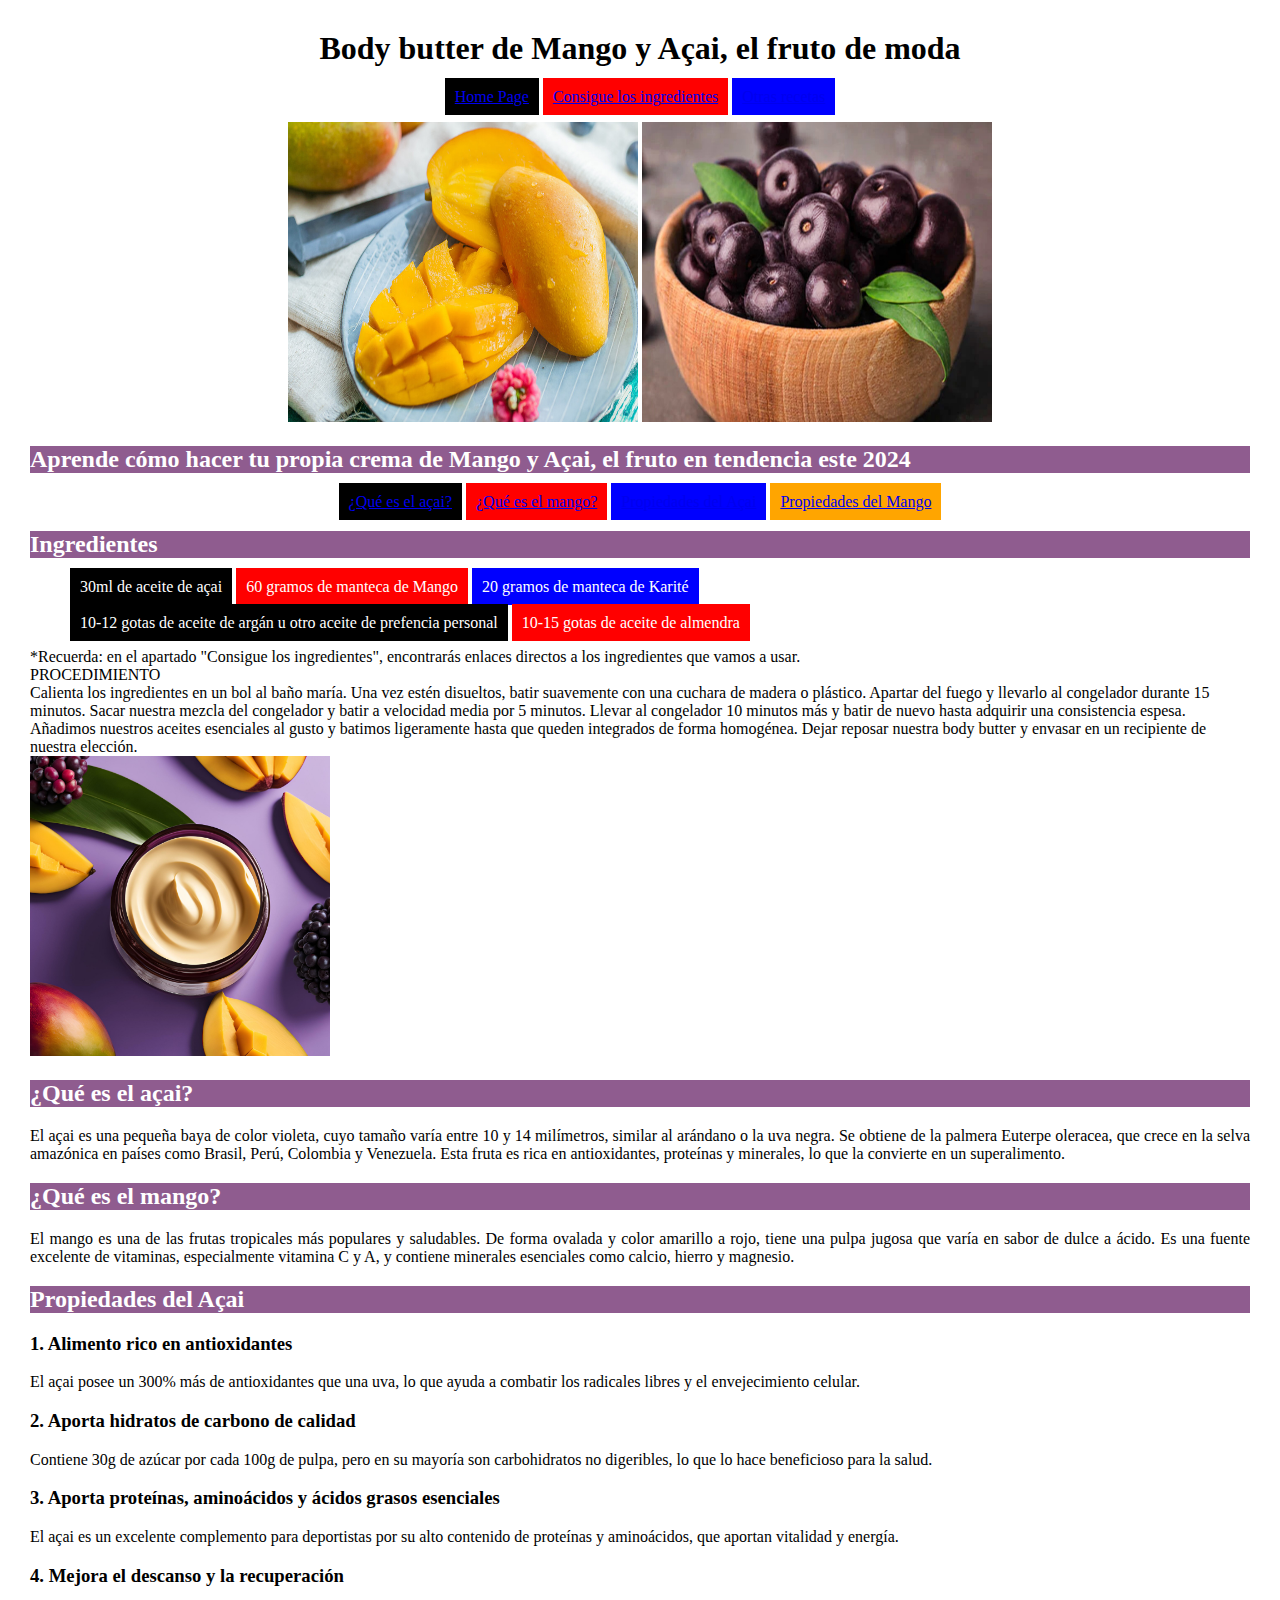
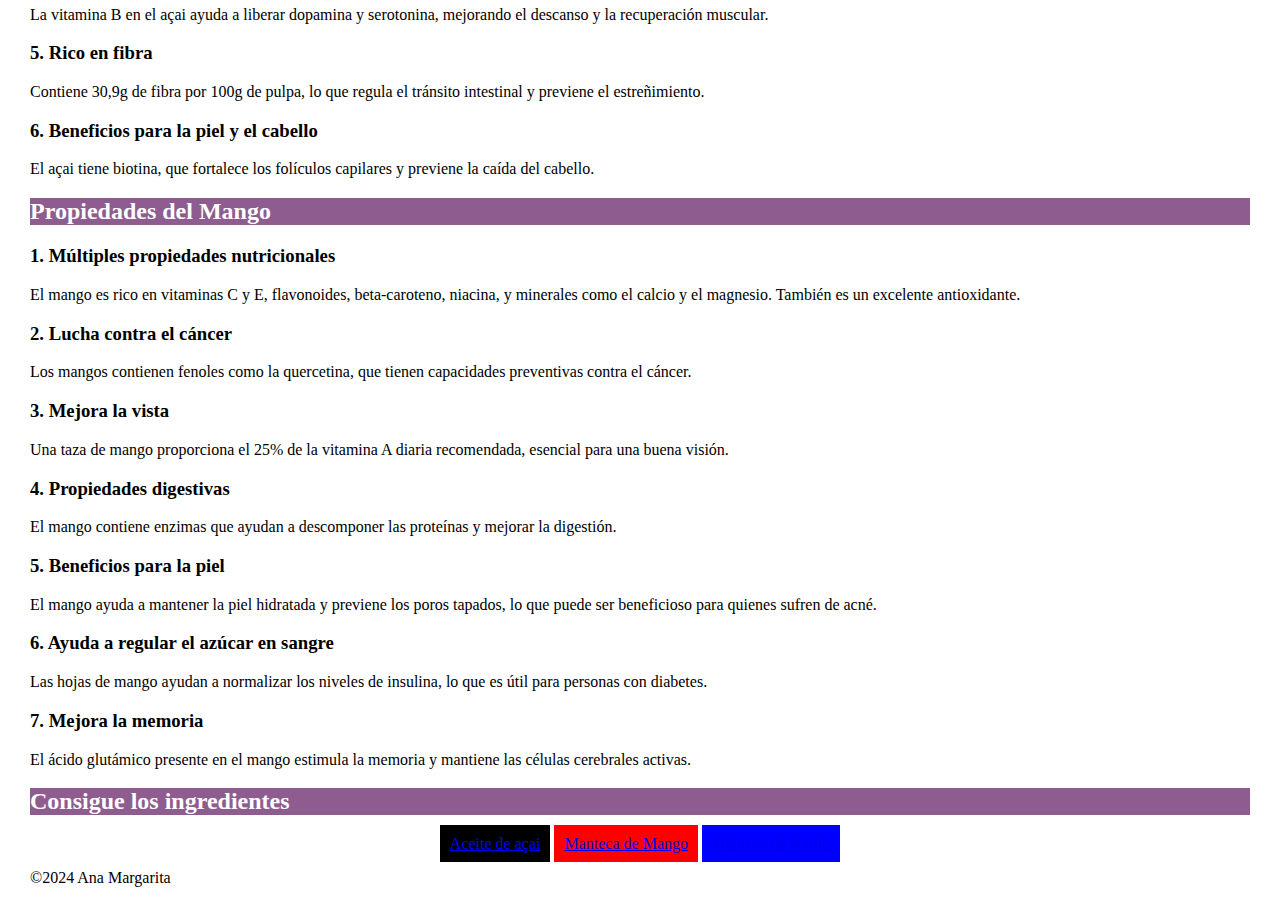
==== Index.html @ eb84a8ab "Add files via upload" ====
<!DOCTYPE html>
<html lang="es">

<head>
    <meta charset="UTF-8">
    <meta name="viewport" content="width=device-width, initial-scale=1.0">
    <title>Body butter de Mango y Açai</title>
    <meta name="keywords" content="Cremas naturales, mango, açai, cuidado de la piel">
    <meta name="description" content="Aprende cómo hacer tu propia crema de Mango y Açai, el fruto en tendencia este 2024">
    <link rel="canonical" href="https://anittaaroque.github.io">
    <link rel="stylesheet" href="styleacai.css">
    <link rel="icon" href="acai.png" type="image/png">
    <link href="https://fonts.googleapis.com/css2?family=Lato:ital,wght@0,100;0,300;0,400;0,700;0,900;1,100;1,300;1,400;1,700;1,900&family=Titan+One&display=swap" rel="stylesheet">
</head>

<body>
    <header>
        <h1>Body butter de Mango y Açai, el fruto de moda</h1>
        <nav>
            <ol id="banner">
                <li><a href="https://anittaaroque.github.io">Home Page</a></li>
                <li><a href="#enlaces-ingredientes">Consigue los ingredientes</a></li>
                <li><a href="https://www.jabonariumshop.com/lapotingueria/como-crear-tu-propia-crema-casera-desde-cero" target="_blank">Otras recetas</a></li>
                
            </ol>
        </nav>
    </header>
    <main>
    
    <figure>
        <img src="./Imagenes/mangui.jpg" alt="Mango cortado" class="mangui">
        <img src="./Imagenes/acai1.jpg" alt="Bol de açai" class="bolacai">
    </figure>

    <h2>Aprende cómo hacer tu propia crema de Mango y Açai, el fruto en tendencia este 2024</h2>
    <nav>
        <ol>
            <li><a href="#acai">¿Qué es el açai?</a></li>
            <li><a href="#mango">¿Qué es el mango?</a></li>
            <li><a href="#propiedades-açai">Propiedades del Açai</a></li>
            <li><a href="#propiedades-mango">Propiedades del Mango</a></li>
        </ol>
    </nav>
     <div id="texto-fotitos">
        <section>
            <article>
                <h2>Ingredientes</h2>
              
                <ul>
                    <li>30ml de aceite de açai</li>
                    <li>60 gramos de manteca de Mango</li>
                    <li>20 gramos de manteca de Karité</li>
                    <p>Opcional</p>
                    <li>10-12 gotas de aceite de argán u otro aceite de prefencia personal</li>
                    <li>10-15 gotas de aceite de almendra</li>
                   </ul>
                   <p>*Recuerda: en el apartado "Consigue los ingredientes", encontrarás enlaces directos a los ingredientes que vamos a usar.</p>
                    <p>PROCEDIMIENTO</p>
                    
                    Calienta los ingredientes en un bol al baño maría.
                    Una vez estén disueltos, batir suavemente con una cuchara de madera o plástico. Apartar del fuego y llevarlo al congelador durante 15 minutos.
                    Sacar nuestra mezcla del congelador y batir a velocidad media por 5 minutos. Llevar al congelador 10 minutos más y batir de nuevo hasta adquirir una consistencia espesa.

                    Añadimos nuestros aceites esenciales al gusto y batimos ligeramente hasta que queden integrados de forma homogénea. Dejar reposar nuestra body butter y envasar en un recipiente de nuestra elección.</p>
            </article>
        </section>
    </div>
    <div id="ejemplo">
            <img src="./Imagenes/acaiftmango.png" alt="Crema de açai y mango" class="mangoftacai">
    </div>
        <section id="acai">
            <article>
                <h2>¿Qué es el açai?</h2>
                <p>El açai es una pequeña baya de color violeta, cuyo tamaño varía entre 10 y 14 milímetros, similar al arándano o la uva negra. Se obtiene de la palmera Euterpe oleracea, que crece en la selva amazónica en países como Brasil, Perú, Colombia y Venezuela. Esta fruta es rica en antioxidantes, proteínas y minerales, lo que la convierte en un superalimento.</p>
            </article>
        </section>
        <section id="mango">
            <article>
                <h2>¿Qué es el mango?</h2>
                <p>El mango es una de las frutas tropicales más populares y saludables. De forma ovalada y color amarillo a rojo, tiene una pulpa jugosa que varía en sabor de dulce a ácido. Es una fuente excelente de vitaminas, especialmente vitamina C y A, y contiene minerales esenciales como calcio, hierro y magnesio.</p>
            </article>
        </section>

        <section id="propiedades-açai">
            <article>
                <h2>Propiedades del Açai</h2>
                <h3>1. Alimento rico en antioxidantes</h3>
                <p>El açai posee un 300% más de antioxidantes que una uva, lo que ayuda a combatir los radicales libres y el envejecimiento celular.</p>
                <h3>2. Aporta hidratos de carbono de calidad</h3>
                <p>Contiene 30g de azúcar por cada 100g de pulpa, pero en su mayoría son carbohidratos no digeribles, lo que lo hace beneficioso para la salud.</p>
                <h3>3. Aporta proteínas, aminoácidos y ácidos grasos esenciales</h3>
                <p>El açai es un excelente complemento para deportistas por su alto contenido de proteínas y aminoácidos, que aportan vitalidad y energía.</p>
                <h3>4. Mejora el descanso y la recuperación</h3>
                <p>La vitamina B en el açai ayuda a liberar dopamina y serotonina, mejorando el descanso y la recuperación muscular.</p>
                <h3>5. Rico en fibra</h3>
                <p>Contiene 30,9g de fibra por 100g de pulpa, lo que regula el tránsito intestinal y previene el estreñimiento.</p>
                <h3>6. Beneficios para la piel y el cabello</h3>
                <p>El açai tiene biotina, que fortalece los folículos capilares y previene la caída del cabello.</p>
            </article>
        </section>
        <section id="propiedades-mango">
            <article>
                <h2>Propiedades del Mango</h2>
                <h3>1. Múltiples propiedades nutricionales</h3>
                <p>El mango es rico en vitaminas C y E, flavonoides, beta-caroteno, niacina, y minerales como el calcio y el magnesio. También es un excelente antioxidante.</p>
                <h3>2. Lucha contra el cáncer</h3>
                <p>Los mangos contienen fenoles como la quercetina, que tienen capacidades preventivas contra el cáncer.</p>
                <h3>3. Mejora la vista</h3>
                <p>Una taza de mango proporciona el 25% de la vitamina A diaria recomendada, esencial para una buena visión.</p>
                <h3>4. Propiedades digestivas</h3>
                <p>El mango contiene enzimas que ayudan a descomponer las proteínas y mejorar la digestión.</p>
                <h3>5. Beneficios para la piel</h3>
                <p>El mango ayuda a mantener la piel hidratada y previene los poros tapados, lo que puede ser beneficioso para quienes sufren de acné.</p>
                <h3>6. Ayuda a regular el azúcar en sangre</h3>
                <p>Las hojas de mango ayudan a normalizar los niveles de insulina, lo que es útil para personas con diabetes.</p>
                <h3>7. Mejora la memoria</h3>
                <p>El ácido glutámico presente en el mango estimula la memoria y mantiene las células cerebrales activas.</p>
            </article>
        </section>
        <section id="enlaces-ingredientes">
            <h2>Consigue los ingredientes</h2>
            <nav>
                <ol>
                    <li><a href="https://www.amazon.es/Aceite-Virgen-Acai-Berry-125/dp/B01BOU81P0/ref=sr_1_5?dib=eyJ2IjoiMSJ9." target="_blank">Aceite de açai</a></li>
            <li><a href="https://www.amazon.es/Mantequilla-mango-org%C3%A1nica-250-g/dp/B0849NRCWM/ref=sr_1_3?dib=eyJ2IjoiMSJ9." target="_blank">Manteca de Mango</a></li>
            <li><a href="https://www.amazon.es/Manteca-Karit%C3%A9-500g-Refinado-Natural/dp/B07G2DDDFJ/ref=sr_1_9?crid=1U6UUNY20F3YJ&dib=eyJ2IjoiMSJ9." target="_blank">Manteca de Karité</a></li>

                </ol>
            </nav>
        </section>
    </main>
    <footer>
        &copy;2024 Ana Margarita
    </footer>
</body>
</html>
---- styleacai.css ----
h1{
    text-align:center;
}
h2{
    
    color: rgb(255, 255, 255);
    background-color: rgb(143, 92, 143);
}
ol{
    text-align: center;
    width: 100%;
    padding: 0%;
   
}
body
li{
    list-style: none;
    display: inline;
    color: white;
    text-align: center;
    background-color: black;
    padding: 10px;
}

li+li{
    background-color: red;
}
li+li+li{
    background-color: blue;
}
li+li+li+li{
    background-color: orange;
}
p{
    text-align: justify;
    margin: auto;
}
.mangoftacai{
    width: 300px;
    height: 300px;
    
}
.bolacai{
    width:350px;
    height:300px;
}
.mangui{
    width: 350px;
    height: 300px;
}
figure{
    text-align: center;
}
body{
    margin: 30px;
}
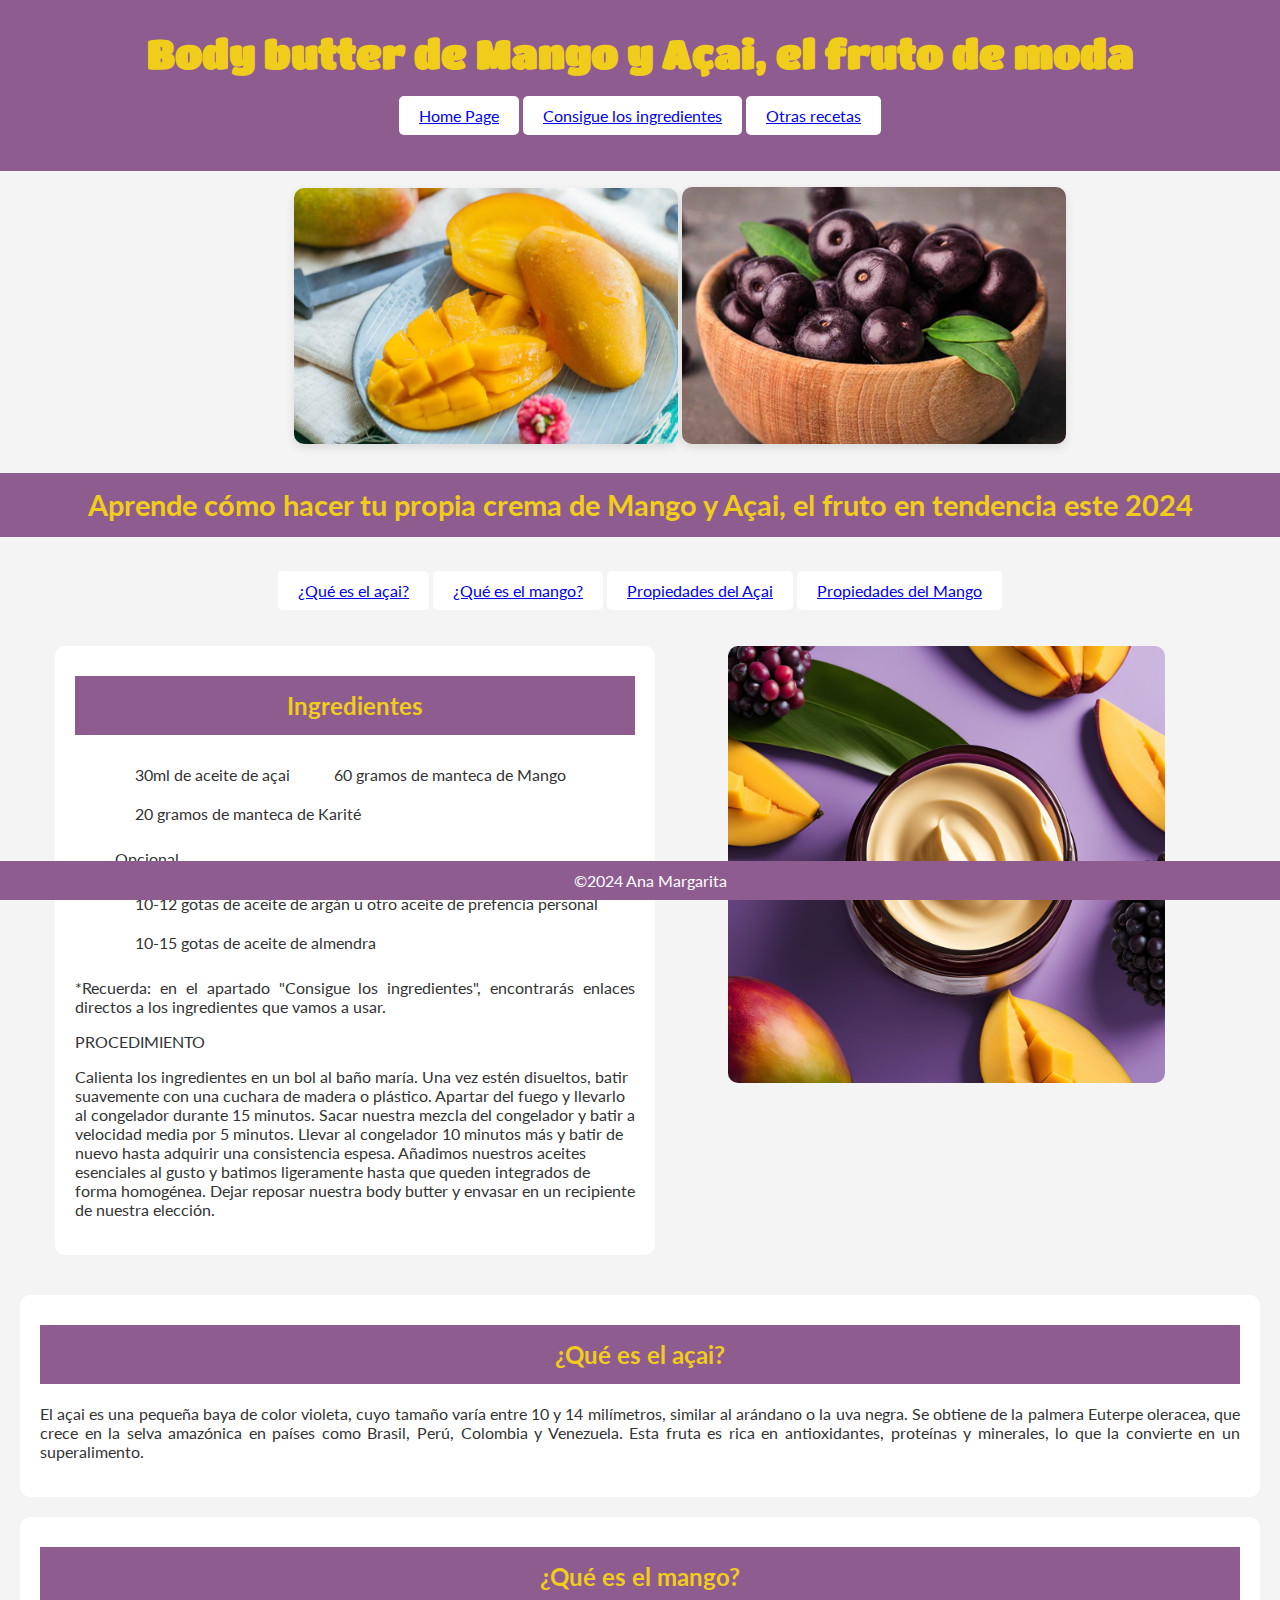
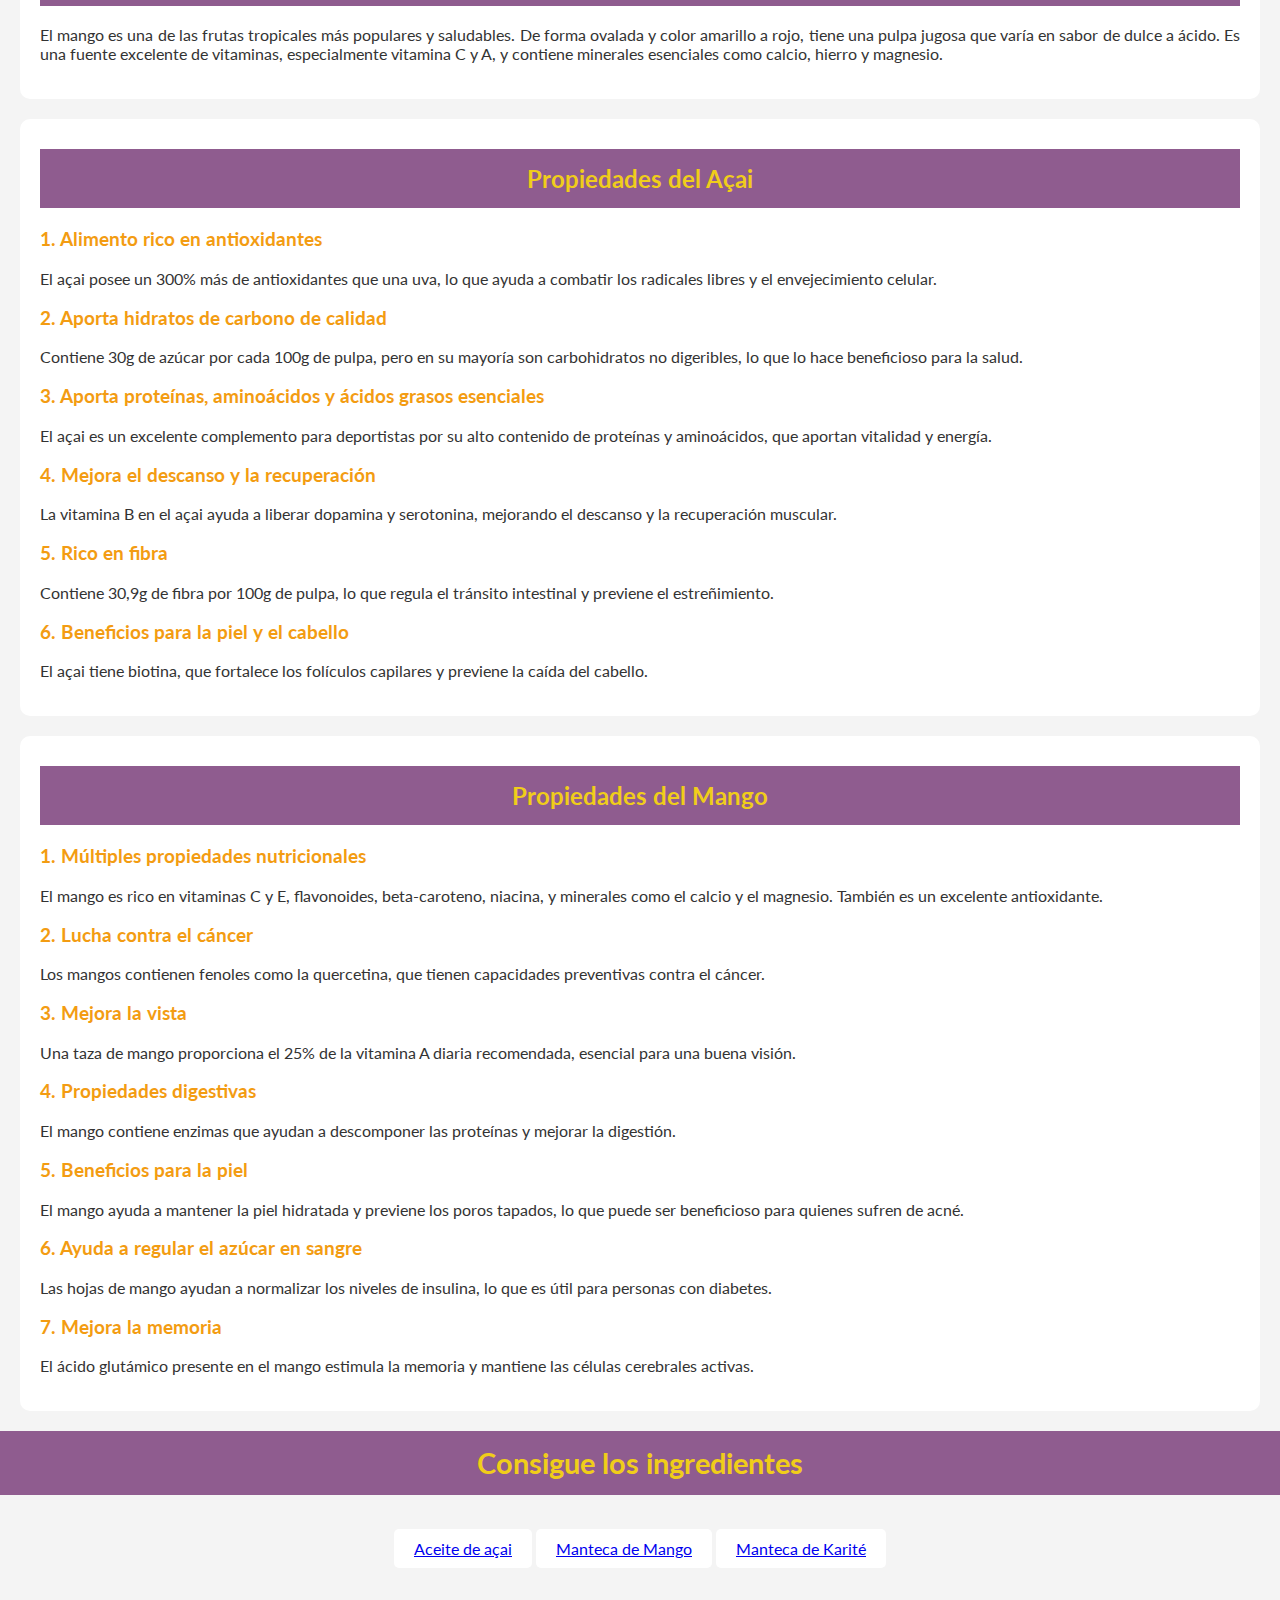
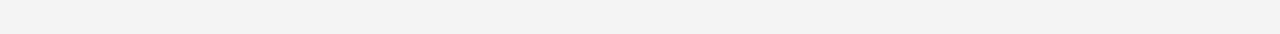
==== commit 4f117f4f: "Add files via upload" ====
--- a/Index.html
+++ b/Index.html
@@ -9,7 +9,7 @@
     <meta name="description" content="Aprende cómo hacer tu propia crema de Mango y Açai, el fruto en tendencia este 2024">
     <link rel="canonical" href="https://anittaaroque.github.io">
     <link rel="stylesheet" href="styleacai.css">
-    <link rel="icon" href="acai.png" type="image/png">
+    <link rel="icon" href="./Imagenes/acaifttmango.png" type="image/png">
     <link href="https://fonts.googleapis.com/css2?family=Lato:ital,wght@0,100;0,300;0,400;0,700;0,900;1,100;1,300;1,400;1,700;1,900&family=Titan+One&display=swap" rel="stylesheet">
 </head>
 
--- a/styleacai.css
+++ b/styleacai.css
@@ -1,56 +1,138 @@
-h1{
-    text-align:center;
+
+body {
+    font-family: "Lato";
+    margin: 0;
+    padding: 0;
+    background-color: #f4f4f4;
+    color: #333;
 }
-h2{
-    
-    color: rgb(255, 255, 255);
-    background-color: rgb(143, 92, 143);
+header {
+    background-color: #8f5c8f; 
+    padding: 20px;
+    text-align: center;
 }
-ol{
+h1 {
+    font-family: "Titan one";
+    font-style: normal;
+    color: #f0cd1a;
+    text-align: center;
+    font-size: 2.5em;
+    margin: 10px;
+}
+h2 {
+    color:#f0cd1a;
+    background-color: #8f5c8f;
+    text-align: center;
+    padding: 15px;
+    font-size: 1.8em;
+    margin-top: 10px;
+}
+nav {
+    text-align: center;
+}
+ol {
+    text-decoration: none;
+    list-style-type: none;
+    padding: 0;
+    margin-top: 10px;
+    display: inline-block;
+    justify-content: center;
+}
+#ejemplo {
+    text-align: right;
+    width: 38%;
+    display: inline-block;
+    margin-top: 20px; 
+    vertical-align: top; 
+}
+
+#texto-fotitos {
+    text-decoration: none;
+    width: 50%; 
+    margin-left: 35px;
+    display: inline-block; 
+    vertical-align: top;
+}
+
+li {
+    text-decoration: none;
+    list-style: none;
+    display: inline-block;
+    padding: 10px 20px;
+    background-color: #fff;
+    border-radius: 5px;
+    cursor: pointer;
+}
+li:hover {
+    background-color: #f39c12;
+}
+figure {
     text-align: center;
     width: 100%;
-    padding: 0%;
-   
+    display: inline-block;
 }
-body
-li{
-    list-style: none;
-    display: inline;
-    color: white;
-    text-align: center;
-    background-color: black;
-    padding: 10px;
+.bolacai, .mangui {
+    width: 30%;
+    height: 30%;
+    border-radius: 10px;
+    box-shadow: 0 4px 10px rgba(0, 0, 0, 0.1);
+}
+#ejemplo {
+    text-align: right;
+    width: 38%; 
+    display: inline-block;
+    margin-top: 20px; 
+    vertical-align: top;
+}
+.mangoftacai {
+    width: 90%; 
+    height: auto; 
+    border-radius: 10px;
+    
+}
+article {
+    background-color: #fff;
+    margin: 20px;
+    padding: 20px;
+    border-radius: 10px;
+}
+article h2 {
+    color: #f0cd1a;
+    font-size: 1.5em;
 }
 
-li+li{
-    background-color: red;
+article h3 {
+    color: #f39c12;
 }
-li+li+li{
-    background-color: blue;
+
+article p {
+    text-align: justify;
 }
-li+li+li+li{
-    background-color: orange;
+#enlaces-ingredientes{
+    text-decoration: none;
+    margin-bottom: 50px;
 }
-p{
-    text-align: justify;
-    margin: auto;
+footer {
+    text-align: center;
+    background-color: #8f5c8f;
+    color: white;
+    padding: 10px;
+    font-size: 1em;
+    position: fixed;
+    width: 100%;
+    bottom: 0;
 }
-.mangoftacai{
-    width: 300px;
-    height: 300px;
-    
-}
-.bolacai{
-    width:350px;
-    height:300px;
-}
-.mangui{
-    width: 350px;
-    height: 300px;
-}
-figure{
-    text-align: center;
-}
-body{
-    margin: 30px;
-}
+
+
+
+
+
+
+
+
+
+
+
+
+
+
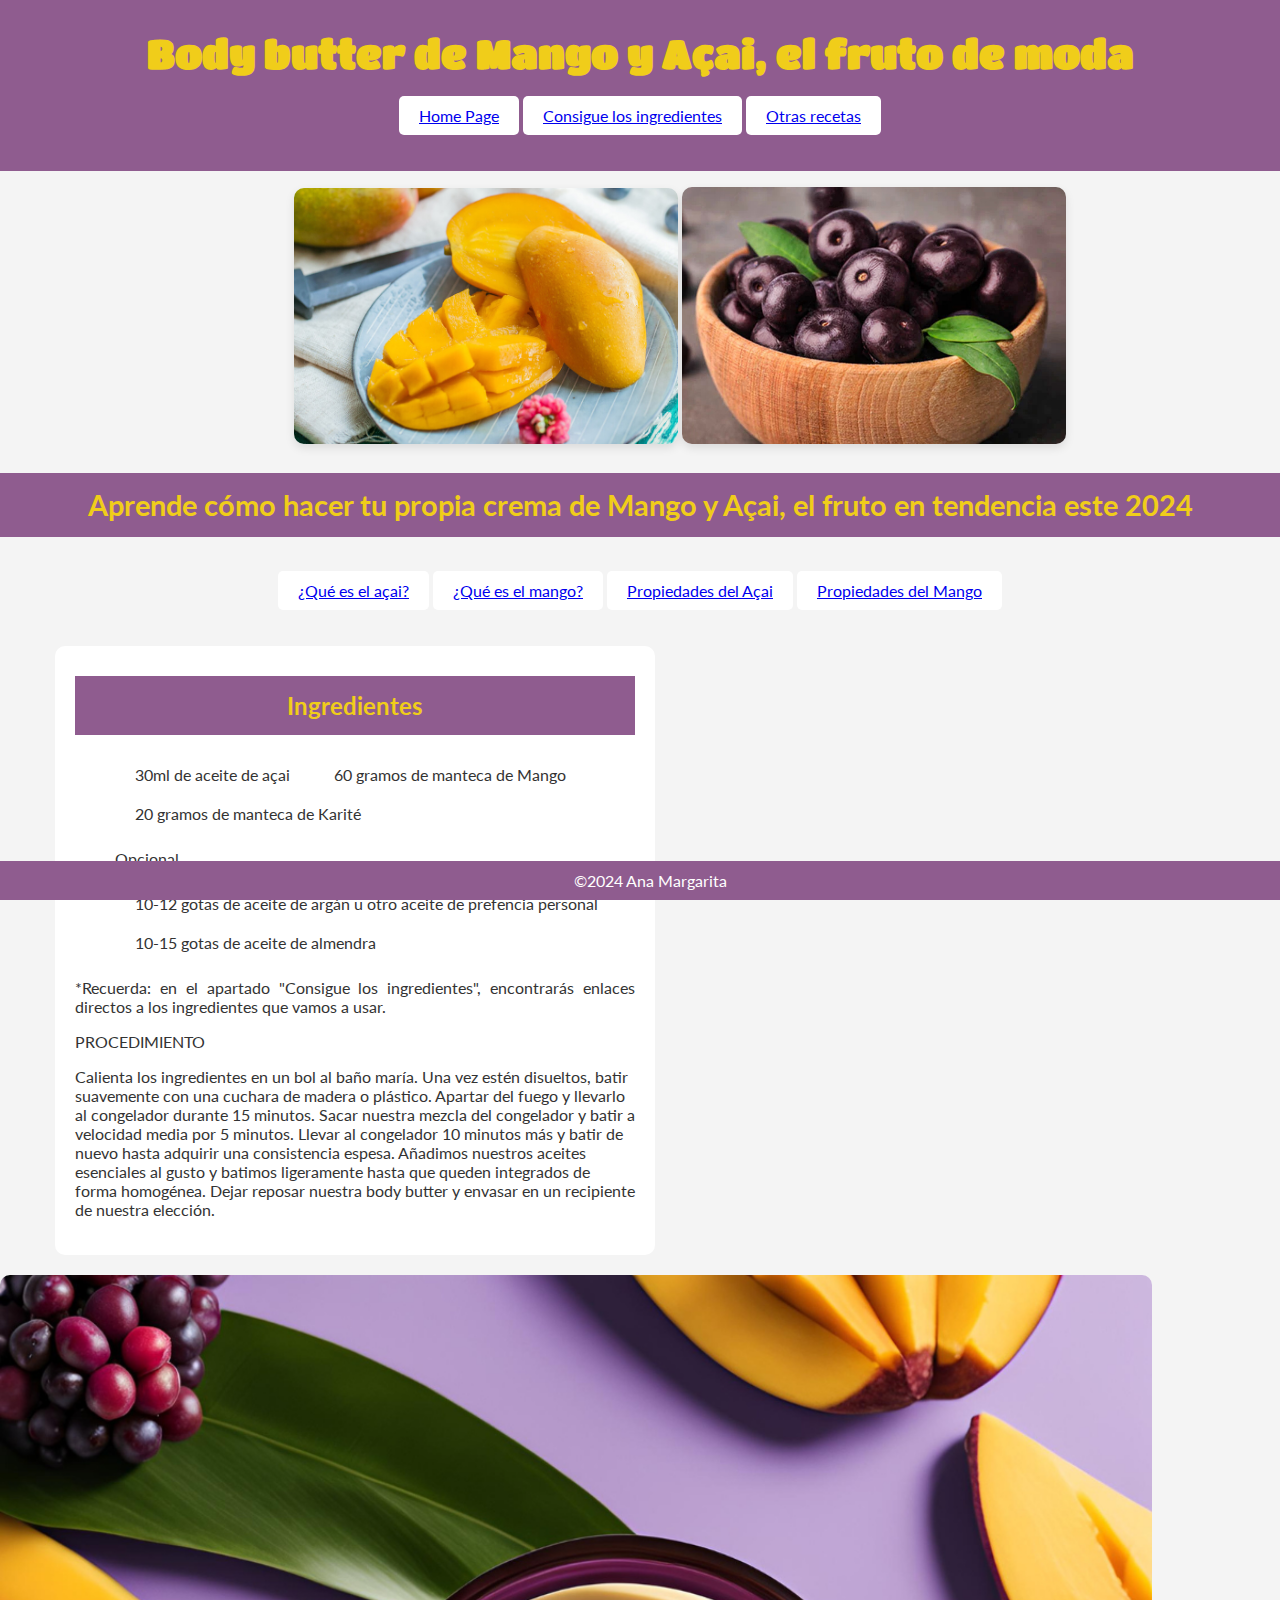
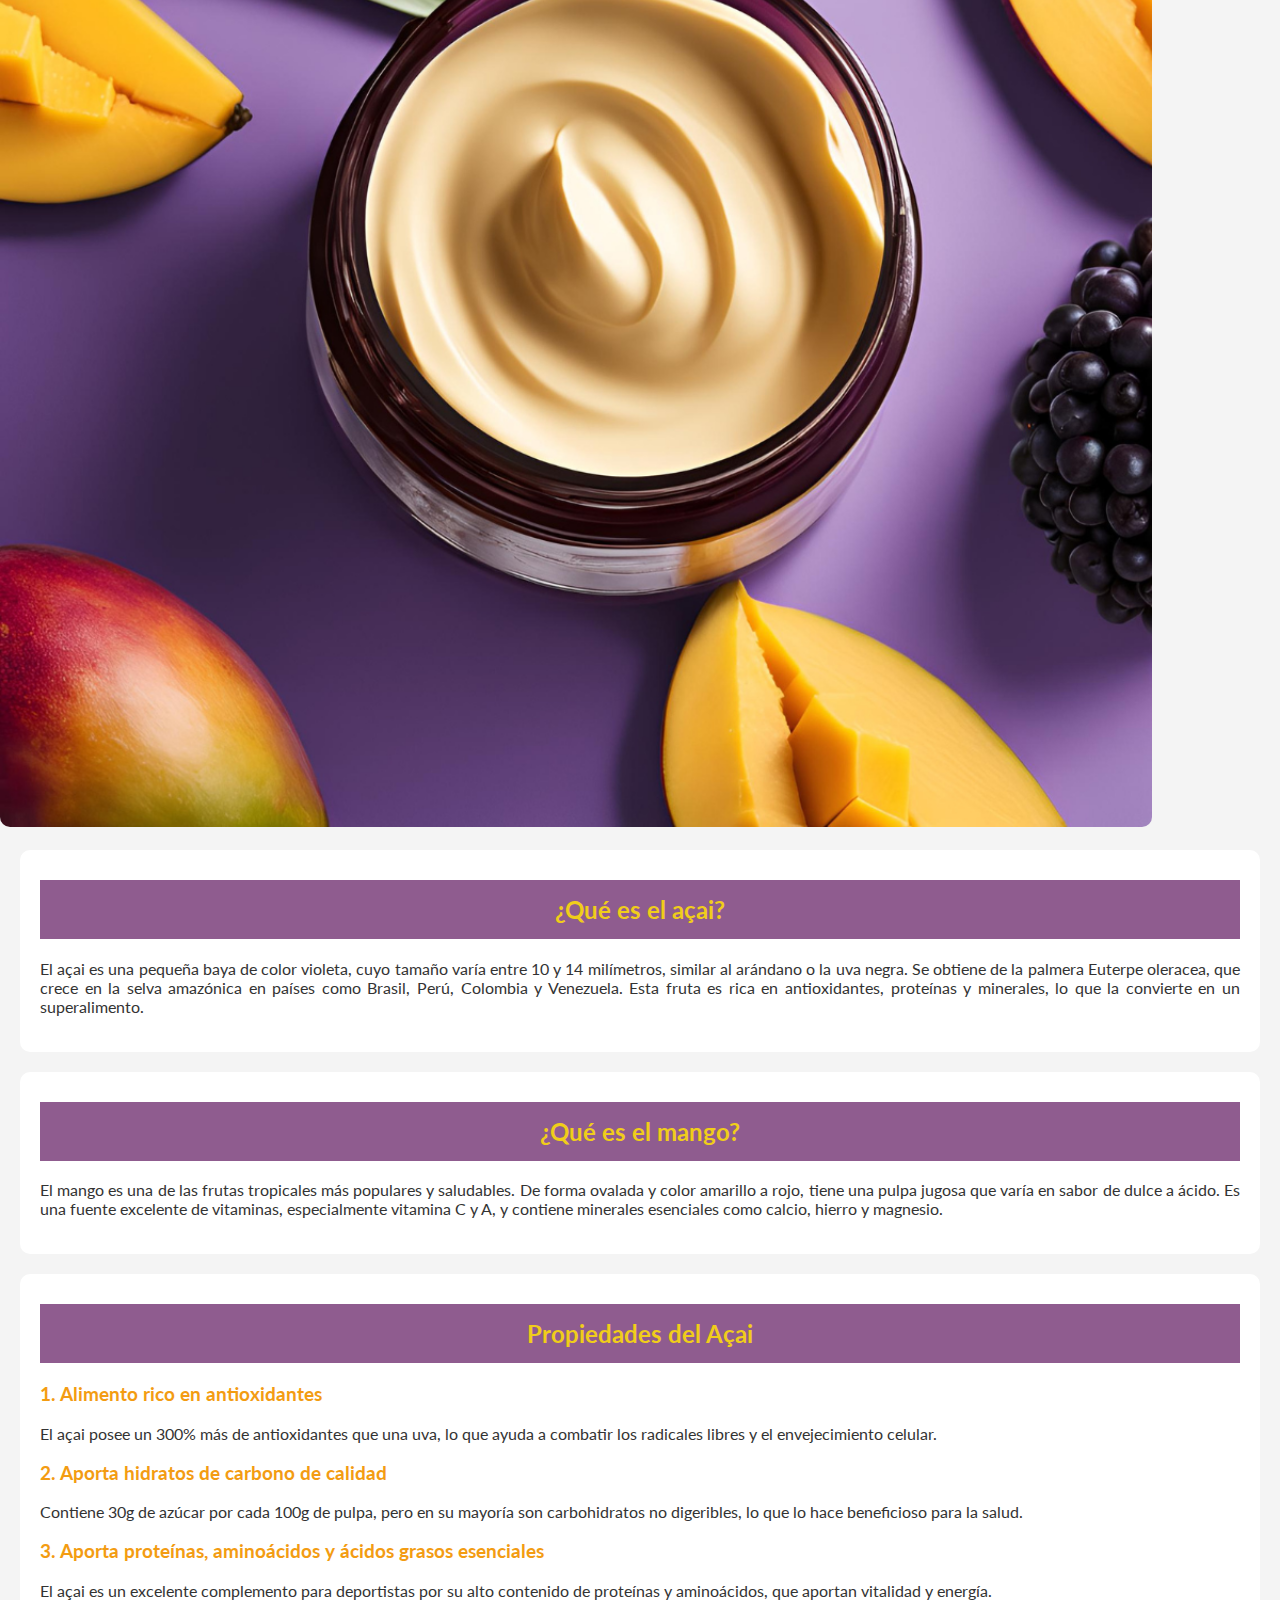
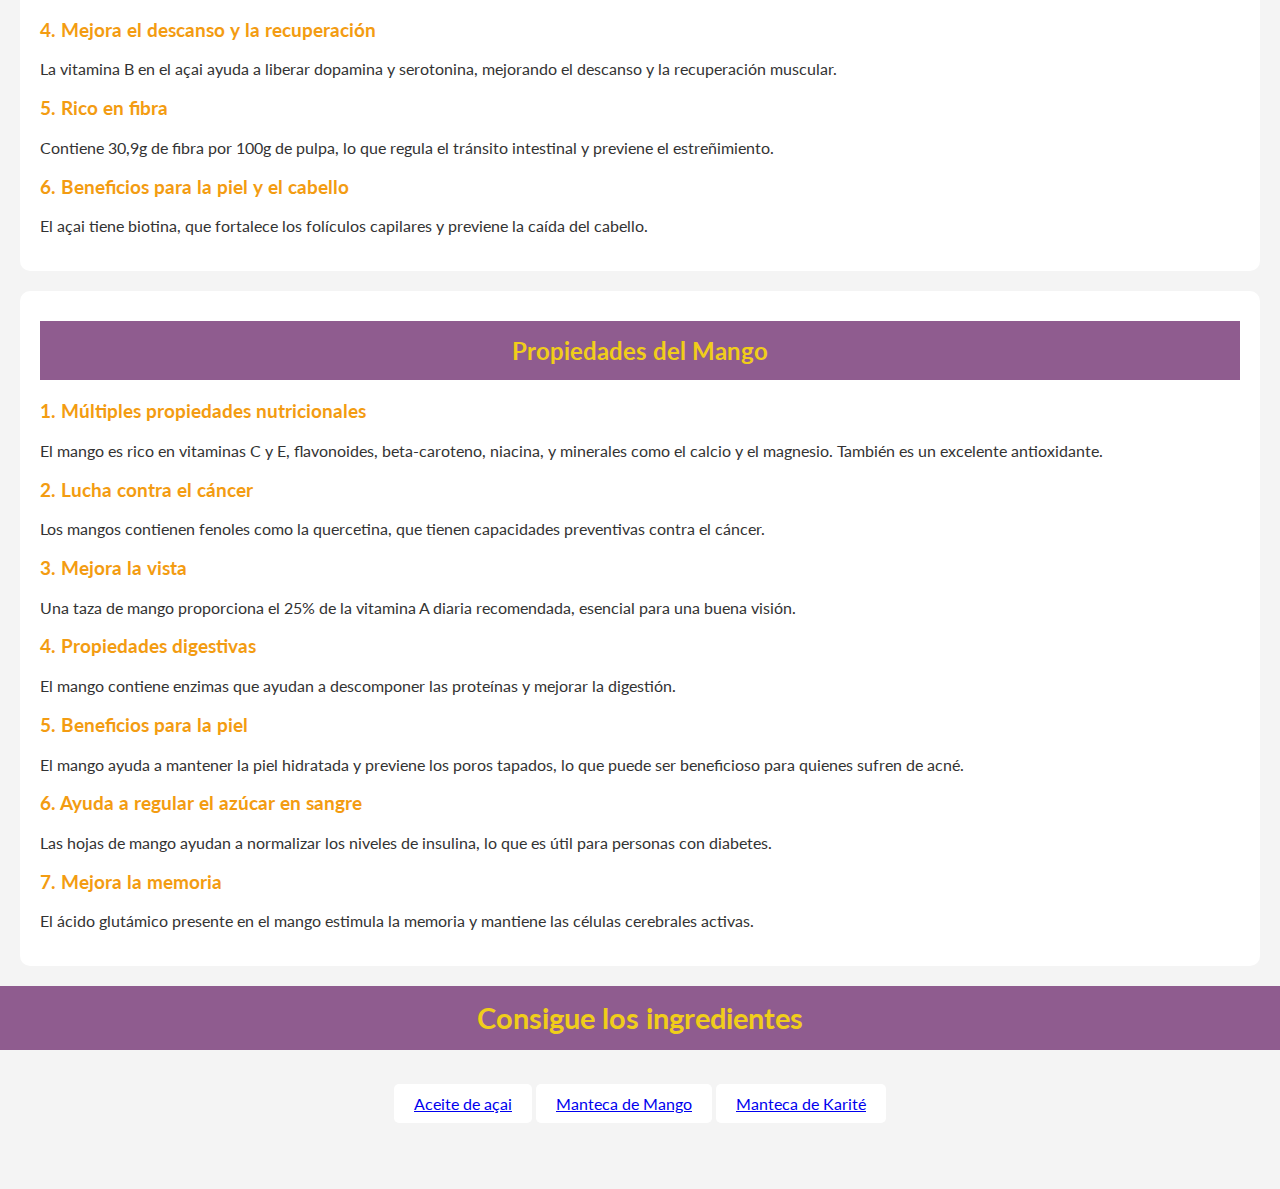
==== commit aedfcbf9: "Add files via upload" ====
--- a/Index.html
+++ b/Index.html
@@ -45,7 +45,6 @@
         <section>
             <article>
                 <h2>Ingredientes</h2>
-              
                 <ul>
                     <li>30ml de aceite de açai</li>
                     <li>60 gramos de manteca de Mango</li>
@@ -65,7 +64,7 @@
             </article>
         </section>
     </div>
-    <div id="ejemplo">
+    <div id="foto1">
             <img src="./Imagenes/acaiftmango.png" alt="Crema de açai y mango" class="mangoftacai">
     </div>
         <section id="acai">
